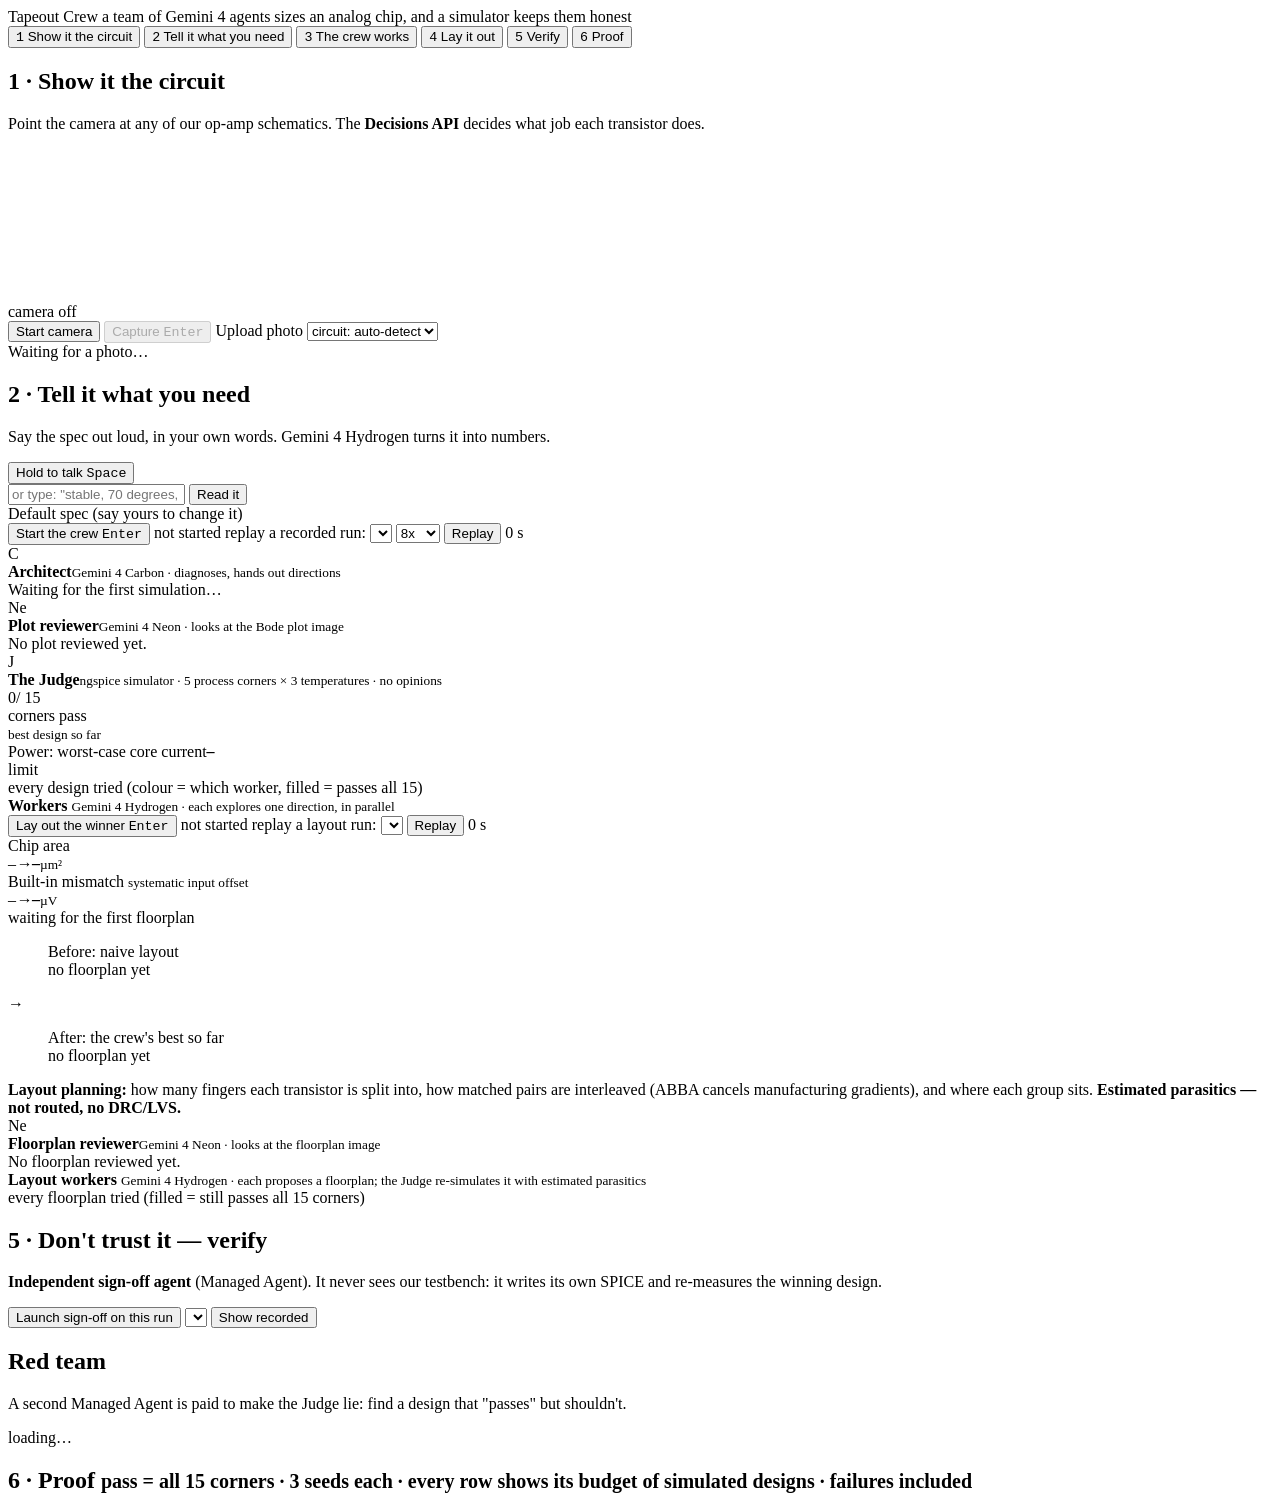
==== demo/static/index.html @ b9f5b8c5 "idk what we have rn but this is updated" ====
<!doctype html>
<html lang="en">
<head>
<meta charset="utf-8">
<meta name="viewport" content="width=device-width, initial-scale=1">
<title>Tapeout Crew</title>
<link rel="stylesheet" href="/static/style.css">
</head>
<body>
<header>
  <div class="brand">Tapeout Crew <span>a team of Gemini 4 agents sizes an analog chip, and a simulator keeps them honest</span></div>
  <nav id="nav">
    <button data-step="1"><kbd>1</kbd> Show it the circuit</button>
    <button data-step="2"><kbd>2</kbd> Tell it what you need</button>
    <button data-step="3"><kbd>3</kbd> The crew works</button>
    <button data-step="4"><kbd>4</kbd> Lay it out</button>
    <button data-step="5"><kbd>5</kbd> Verify</button>
    <button data-step="6"><kbd>6</kbd> Proof</button>
  </nav>
</header>

<!-- ============================== STEP 1 -->
<section id="step1" class="step">
  <div class="cols c2">
    <div class="panel">
      <h2>1 &middot; Show it the circuit</h2>
      <p class="sub">Point the camera at any of our op-amp schematics. The <b>Decisions API</b> decides what job each transistor does.</p>
      <div class="camwrap">
        <video id="cam" autoplay playsinline muted></video>
        <img id="photo" alt="" hidden>
        <div id="camhint" class="camhint">camera off</div>
      </div>
      <div class="row">
        <button id="btnCam" class="big">Start camera</button>
        <button id="btnCapture" class="big primary" disabled>Capture <kbd>Enter</kbd></button>
        <label class="big filebtn">Upload photo<input id="filePhoto" type="file" accept="image/*" hidden></label>
        <select id="selCircuit" title="circuit hint">
          <option value="auto">circuit: auto-detect</option>
          <option value="diff">two-stage diff</option>
          <option value="fc">folded cascode</option>
          <option value="tele">telescopic</option>
        </select>
      </div>
    </div>
    <div class="panel">
      <div id="roleHeadline" class="headline muted">Waiting for a photo&hellip;</div>
      <div id="roleSub" class="sub"></div>
      <div id="roleGroups" class="rolegroups"></div>
      <div id="knobs" class="knobs"></div>
    </div>
  </div>
</section>

<!-- ============================== STEP 2 -->
<section id="step2" class="step">
  <div class="cols c2">
    <div class="panel">
      <h2>2 &middot; Tell it what you need</h2>
      <p class="sub">Say the spec out loud, in your own words. Gemini 4 Hydrogen turns it into numbers.</p>
      <button id="btnTalk" class="talk">Hold to talk <kbd>Space</kbd></button>
      <div id="talkState" class="sub center"></div>
      <div class="row">
        <input id="specText" type="text" placeholder='or type: "stable, 70 degrees, 15 megahertz, 60 dB gain, under 60 microamps"'>
        <button id="btnSpecText" class="big">Read it</button>
      </div>
      <div id="transcript" class="bubble" hidden></div>
    </div>
    <div class="panel">
      <div id="specHeadline" class="headline muted">Default spec (say yours to change it)</div>
      <div id="specCard" class="speccard"></div>
      <div id="specNotes" class="sub"></div>
    </div>
  </div>
</section>

<!-- ============================== STEP 3 -->
<section id="step3" class="step">
  <div class="stagebar">
    <button id="btnRun" class="big primary">Start the crew <kbd>Enter</kbd></button>
    <span id="runInfo" class="runinfo">not started</span>
    <span class="spacer"></span>
    <span class="small">replay a recorded run:</span>
    <select id="selReplay"></select>
    <select id="selSpeed"><option value="4">4x</option><option value="8" selected>8x</option><option value="16">16x</option><option value="1">1x</option></select>
    <button id="btnReplay">Replay</button>
    <span id="clock" class="clock">0 s</span>
  </div>
  <div class="stage">
    <div class="col left">
      <div class="agent architect" id="architect">
        <div class="ahead"><span class="avatar a-arch">C</span><div><b>Architect</b><small>Gemini 4 Carbon &middot; diagnoses, hands out directions</small></div><span id="archState" class="state"></span></div>
        <div id="archBubble" class="bubble big-bubble muted">Waiting for the first simulation&hellip;</div>
        <div id="archBinding" class="binding"></div>
      </div>
      <div class="agent critic" id="critic">
        <div class="ahead"><span class="avatar a-crit">Ne</span><div><b>Plot reviewer</b><small>Gemini 4 Neon &middot; looks at the Bode plot image</small></div><span id="critState" class="state"></span></div>
        <div class="critbody">
          <img id="critImg" alt="" hidden>
          <div id="critNote" class="bubble muted">No plot reviewed yet.</div>
        </div>
      </div>
    </div>
    <div class="col mid">
      <div class="agent judge">
        <div class="ahead"><span class="avatar a-judge">J</span><div><b>The Judge</b><small>ngspice simulator &middot; 5 process corners &times; 3 temperatures &middot; no opinions</small></div><span id="judgeState" class="state"></span></div>
        <div class="judgebody">
          <div class="counter"><span id="nPass">0</span><span class="of">/ 15</span><div class="counterlabel">corners pass<br><small id="bestLabel">best design so far</small></div></div>
          <div class="grid" id="grid"></div>
        </div>
        <div class="currentbar">
          <div class="cblabel"><span>Power: worst-case core current</span><b id="curVal">&ndash;</b></div>
          <div class="track"><div id="curFill" class="fill"></div><div id="curLimit" class="limit"><span id="curLimitLabel">limit</span></div></div>
        </div>
        <div class="metrics" id="metrics"></div>
        <div class="dotswrap"><div class="small">every design tried (colour = which worker, filled = passes all 15)</div><div id="dots" class="dots"></div></div>
      </div>
    </div>
    <div class="col right">
      <div class="workershead"><b>Workers</b> <small>Gemini 4 Hydrogen &middot; each explores one direction, in parallel</small></div>
      <div id="workers" class="workers"></div>
    </div>
  </div>
  <div id="banner" class="banner" hidden><div id="bannerMain"></div><div id="bannerSub"></div></div>
</section>

<!-- ============================== STEP 4: layout -->
<section id="step4" class="step">
  <div class="stagebar">
    <button id="btnLayout" class="big primary">Lay out the winner <kbd>Enter</kbd></button>
    <span id="layInfo" class="runinfo">not started</span>
    <span class="spacer"></span>
    <span class="small">replay a layout run:</span>
    <select id="selLayReplay"></select>
    <button id="btnLayReplay">Replay</button>
    <span id="layClock" class="clock">0 s</span>
  </div>
  <div class="laystage">
    <div class="agent laymain">
      <div class="layheads">
        <div class="laynum"><div class="lab">Chip area</div>
          <div class="vals"><span id="layArea0">&ndash;</span><i>&rarr;</i><b id="layArea1">&ndash;</b><small>&micro;m&sup2;</small></div><div id="layAreaPct" class="pct"></div></div>
        <div class="laynum"><div class="lab">Built-in mismatch <small>systematic input offset</small></div>
          <div class="vals"><span id="layOff0">&ndash;</span><i>&rarr;</i><b id="layOff1">&ndash;</b><small>&micro;V</small></div><div id="layOffPct" class="pct"></div></div>
        <div id="layBadge" class="laybadge wait">waiting for the first floorplan</div>
      </div>
      <div class="floor">
        <figure><figcaption title="one finger per transistor, no interleaving">Before: naive layout</figcaption><div class="imgbox"><img id="layNaive" alt="" hidden><span class="ph">no floorplan yet</span></div></figure>
        <div class="arrow">&rarr;</div>
        <figure><figcaption id="layBestCap">After: the crew's best so far</figcaption><div class="imgbox"><img id="layBest" alt="" hidden><span class="ph">no floorplan yet</span></div></figure>
      </div>
      <div class="caption"><b>Layout planning:</b> how many fingers each transistor is split into, how matched pairs are interleaved (ABBA cancels manufacturing gradients), and where each group sits. <b class="caveat">Estimated parasitics &mdash; not routed, no DRC/LVS.</b></div>
    </div>
    <div class="col">
      <div class="agent critic" id="layCritic">
        <div class="ahead"><span class="avatar a-crit">Ne</span><div><b>Floorplan reviewer</b><small>Gemini 4 Neon &middot; looks at the floorplan image</small></div><span id="layCritState" class="state"></span></div>
        <div class="critrow"><img id="layCritImg" alt="" hidden><div id="layCritNote" class="bubble muted">No floorplan reviewed yet.</div></div>
      </div>
      <div class="workershead"><b>Layout workers</b> <small>Gemini 4 Hydrogen &middot; each proposes a floorplan; the Judge re-simulates it with estimated parasitics</small></div>
      <div id="layWorkers" class="workers"></div>
      <div class="dotswrap"><div class="small">every floorplan tried (filled = still passes all 15 corners)</div><div id="layDots" class="dots"></div></div>
    </div>
  </div>
</section>

<!-- ============================== STEP 5 -->
<section id="step5" class="step">
  <div class="cols c2">
    <div class="panel">
      <h2>5 &middot; Don't trust it &mdash; verify</h2>
      <p class="sub"><b>Independent sign-off agent</b> (Managed Agent). It never sees our testbench: it writes its own SPICE and re-measures the winning design.</p>
      <div class="row">
        <button id="btnSignoff" class="big primary">Launch sign-off on this run</button>
        <select id="selSignoff"></select>
        <button id="btnSignoffShow" class="big">Show recorded</button>
      </div>
      <div id="signTrace" class="trace"></div>
      <div id="signResult" class="signresult"></div>
    </div>
    <div class="panel">
      <h2>Red team</h2>
      <p class="sub">A second Managed Agent is paid to make the Judge lie: find a design that "passes" but shouldn't.</p>
      <div id="redteam" class="redteam"><span class="muted">loading&hellip;</span></div>
    </div>
  </div>
</section>

<!-- ============================== STEP 6 -->
<section id="step6" class="step">
  <div class="panel wide">
    <h2>6 &middot; Proof <small>pass = all 15 corners &middot; 3 seeds each &middot; every row shows its budget of simulated designs &middot; failures included</small></h2>
    <div id="proof" class="proof"></div>
    <div id="cost" class="cost"></div>
  </div>
</section>

<div id="toast" class="toast" hidden></div>
<script src="/static/app.js"></script>
</body>
</html>
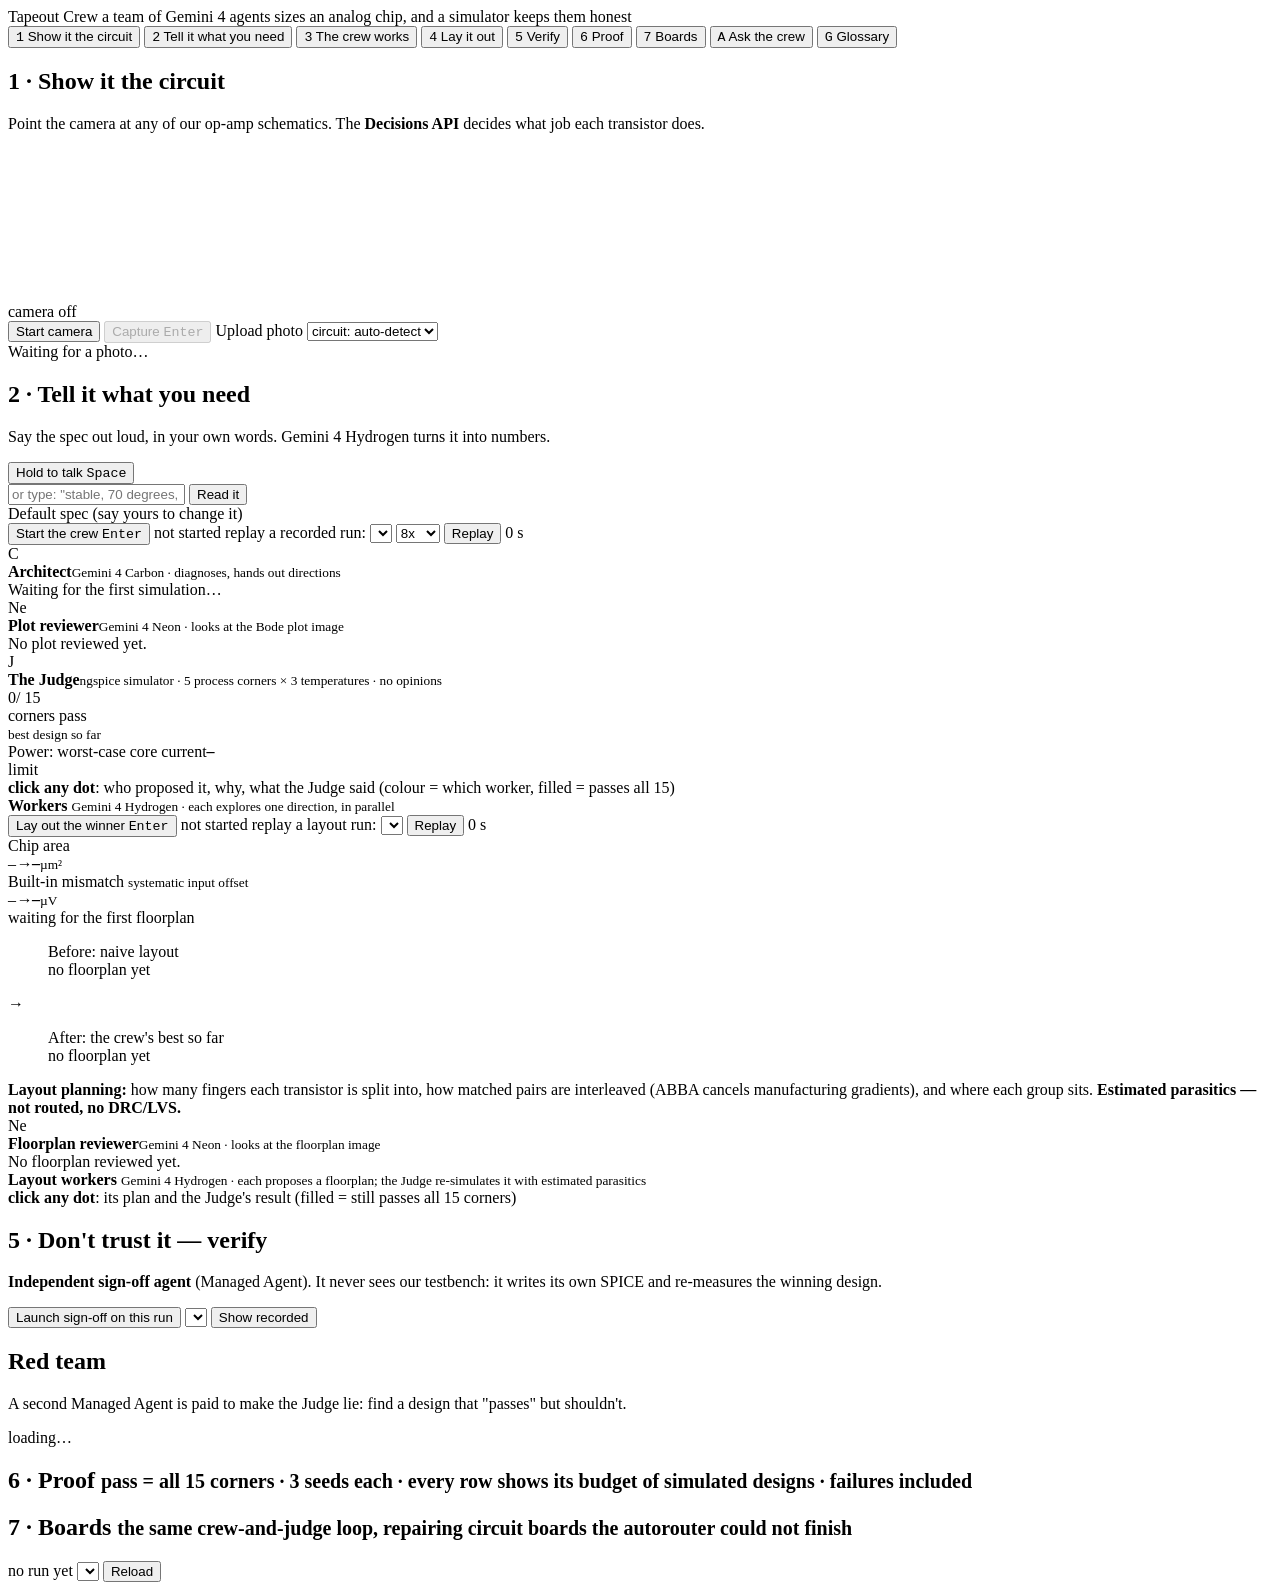
==== commit 5b2e2471: "uhhh more" ====
--- a/demo/static/index.html
+++ b/demo/static/index.html
@@ -16,6 +16,9 @@
     <button data-step="4"><kbd>4</kbd> Lay it out</button>
     <button data-step="5"><kbd>5</kbd> Verify</button>
     <button data-step="6"><kbd>6</kbd> Proof</button>
+    <button data-step="7"><kbd>7</kbd> Boards</button>
+    <button id="btnAsk" class="ask" title="ask a question or request a change (A)"><kbd>A</kbd> Ask the crew</button>
+    <button id="btnGloss" title="glossary and legend (G)"><kbd>G</kbd> Glossary</button>
   </nav>
 </header>
 
@@ -89,7 +92,7 @@
     <div class="col left">
       <div class="agent architect" id="architect">
         <div class="ahead"><span class="avatar a-arch">C</span><div><b>Architect</b><small>Gemini 4 Carbon &middot; diagnoses, hands out directions</small></div><span id="archState" class="state"></span></div>
-        <div id="archBubble" class="bubble big-bubble muted">Waiting for the first simulation&hellip;</div>
+        <div id="archBubble" class="bubble big-bubble muted" title="click for the full plan and every worker's instructions">Waiting for the first simulation&hellip;</div>
         <div id="archBinding" class="binding"></div>
       </div>
       <div class="agent critic" id="critic">
@@ -103,16 +106,17 @@
     <div class="col mid">
       <div class="agent judge">
         <div class="ahead"><span class="avatar a-judge">J</span><div><b>The Judge</b><small>ngspice simulator &middot; 5 process corners &times; 3 temperatures &middot; no opinions</small></div><span id="judgeState" class="state"></span></div>
-        <div class="judgebody">
+        <div class="judgebody" id="judgeBody" title="click: the full story of the best design">
           <div class="counter"><span id="nPass">0</span><span class="of">/ 15</span><div class="counterlabel">corners pass<br><small id="bestLabel">best design so far</small></div></div>
           <div class="grid" id="grid"></div>
         </div>
-        <div class="currentbar">
+        <div class="currentbar" id="currentBar">
           <div class="cblabel"><span>Power: worst-case core current</span><b id="curVal">&ndash;</b></div>
           <div class="track"><div id="curFill" class="fill"></div><div id="curLimit" class="limit"><span id="curLimitLabel">limit</span></div></div>
         </div>
         <div class="metrics" id="metrics"></div>
-        <div class="dotswrap"><div class="small">every design tried (colour = which worker, filled = passes all 15)</div><div id="dots" class="dots"></div></div>
+        <div id="partsStrip" class="partsstrip"></div>
+        <div class="dotswrap"><div class="small"><b>click any dot</b>: who proposed it, why, what the Judge said (colour = which worker, filled = passes all 15)</div><div id="dots" class="dots"></div></div>
       </div>
     </div>
     <div class="col right">
@@ -148,6 +152,7 @@
         <div class="arrow">&rarr;</div>
         <figure><figcaption id="layBestCap">After: the crew's best so far</figcaption><div class="imgbox"><img id="layBest" alt="" hidden><span class="ph">no floorplan yet</span></div></figure>
       </div>
+      <div id="layParts" class="partsstrip"></div>
       <div class="caption"><b>Layout planning:</b> how many fingers each transistor is split into, how matched pairs are interleaved (ABBA cancels manufacturing gradients), and where each group sits. <b class="caveat">Estimated parasitics &mdash; not routed, no DRC/LVS.</b></div>
     </div>
     <div class="col">
@@ -157,7 +162,7 @@
       </div>
       <div class="workershead"><b>Layout workers</b> <small>Gemini 4 Hydrogen &middot; each proposes a floorplan; the Judge re-simulates it with estimated parasitics</small></div>
       <div id="layWorkers" class="workers"></div>
-      <div class="dotswrap"><div class="small">every floorplan tried (filled = still passes all 15 corners)</div><div id="layDots" class="dots"></div></div>
+      <div class="dotswrap"><div class="small"><b>click any dot</b>: its plan and the Judge's result (filled = still passes all 15 corners)</div><div id="layDots" class="dots"></div></div>
     </div>
   </div>
 </section>
@@ -193,7 +198,25 @@
   </div>
 </section>
 
+<!-- ============================== STEP 7: PCB boards -->
+<section id="step7" class="step">
+  <div class="stagebar">
+    <h2>7 &middot; Boards <small>the same crew-and-judge loop, repairing circuit boards the autorouter could not finish</small></h2>
+    <span class="spacer"></span>
+    <span id="pcbInfo" class="runinfo">no run yet</span>
+    <select id="selPcb"></select>
+    <button id="btnPcbReload">Reload</button>
+  </div>
+  <div id="boards" class="boards"></div>
+</section>
+
+<aside id="drawer" class="drawer" hidden aria-label="details">
+  <div class="drawerhead"><h3 id="drawerTitle"></h3><button id="drawerClose" title="close (Esc)">close <kbd>Esc</kbd></button></div>
+  <div id="drawerBody" class="drawerbody"></div>
+</aside>
+<div id="tip" class="tip" hidden></div>
 <div id="toast" class="toast" hidden></div>
 <script src="/static/app.js"></script>
+<script src="/static/explain.js"></script>
 </body>
 </html>
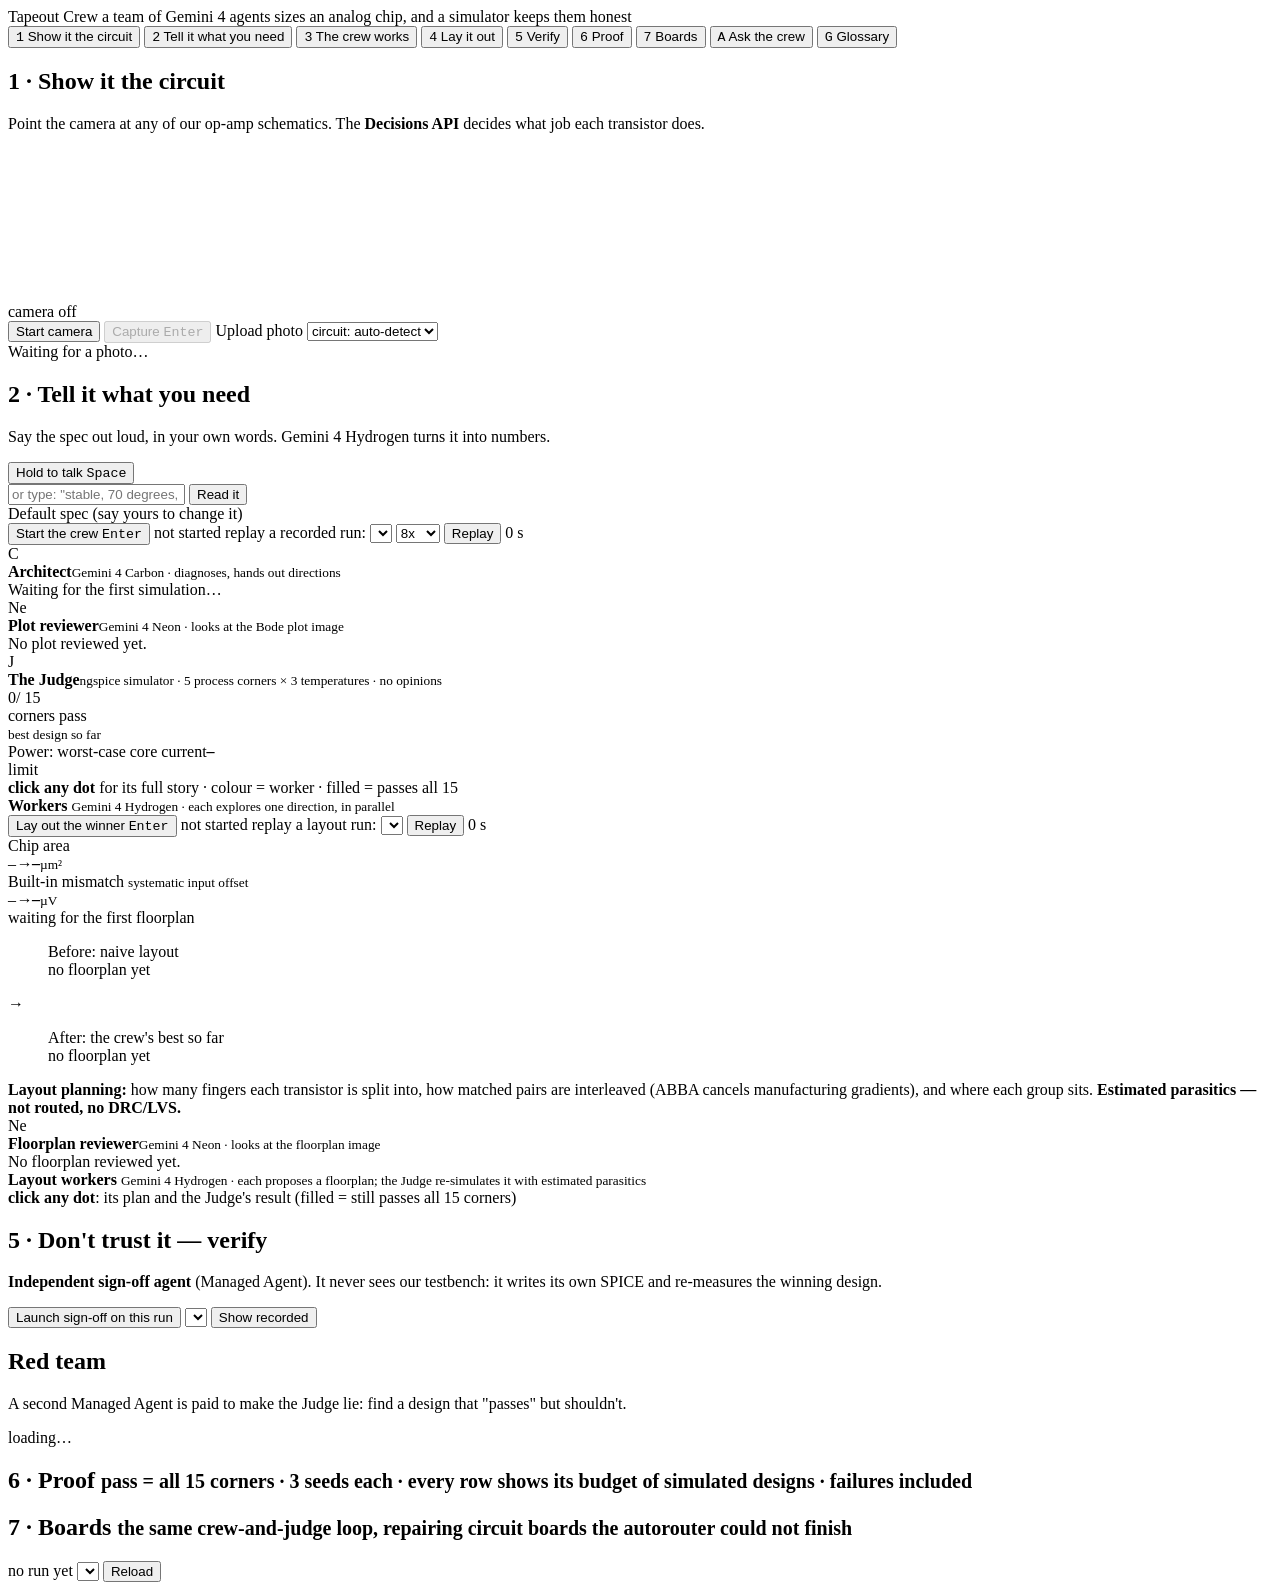
==== commit 5ed20c99: "interp" ====
--- a/demo/static/index.html
+++ b/demo/static/index.html
@@ -116,7 +116,7 @@
         </div>
         <div class="metrics" id="metrics"></div>
         <div id="partsStrip" class="partsstrip"></div>
-        <div class="dotswrap"><div class="small"><b>click any dot</b>: who proposed it, why, what the Judge said (colour = which worker, filled = passes all 15)</div><div id="dots" class="dots"></div></div>
+        <div class="dotswrap"><div class="small"><b>click any dot</b> for its full story &middot; colour = worker &middot; filled = passes all 15</div><div id="dots" class="dots"></div></div>
       </div>
     </div>
     <div class="col right">
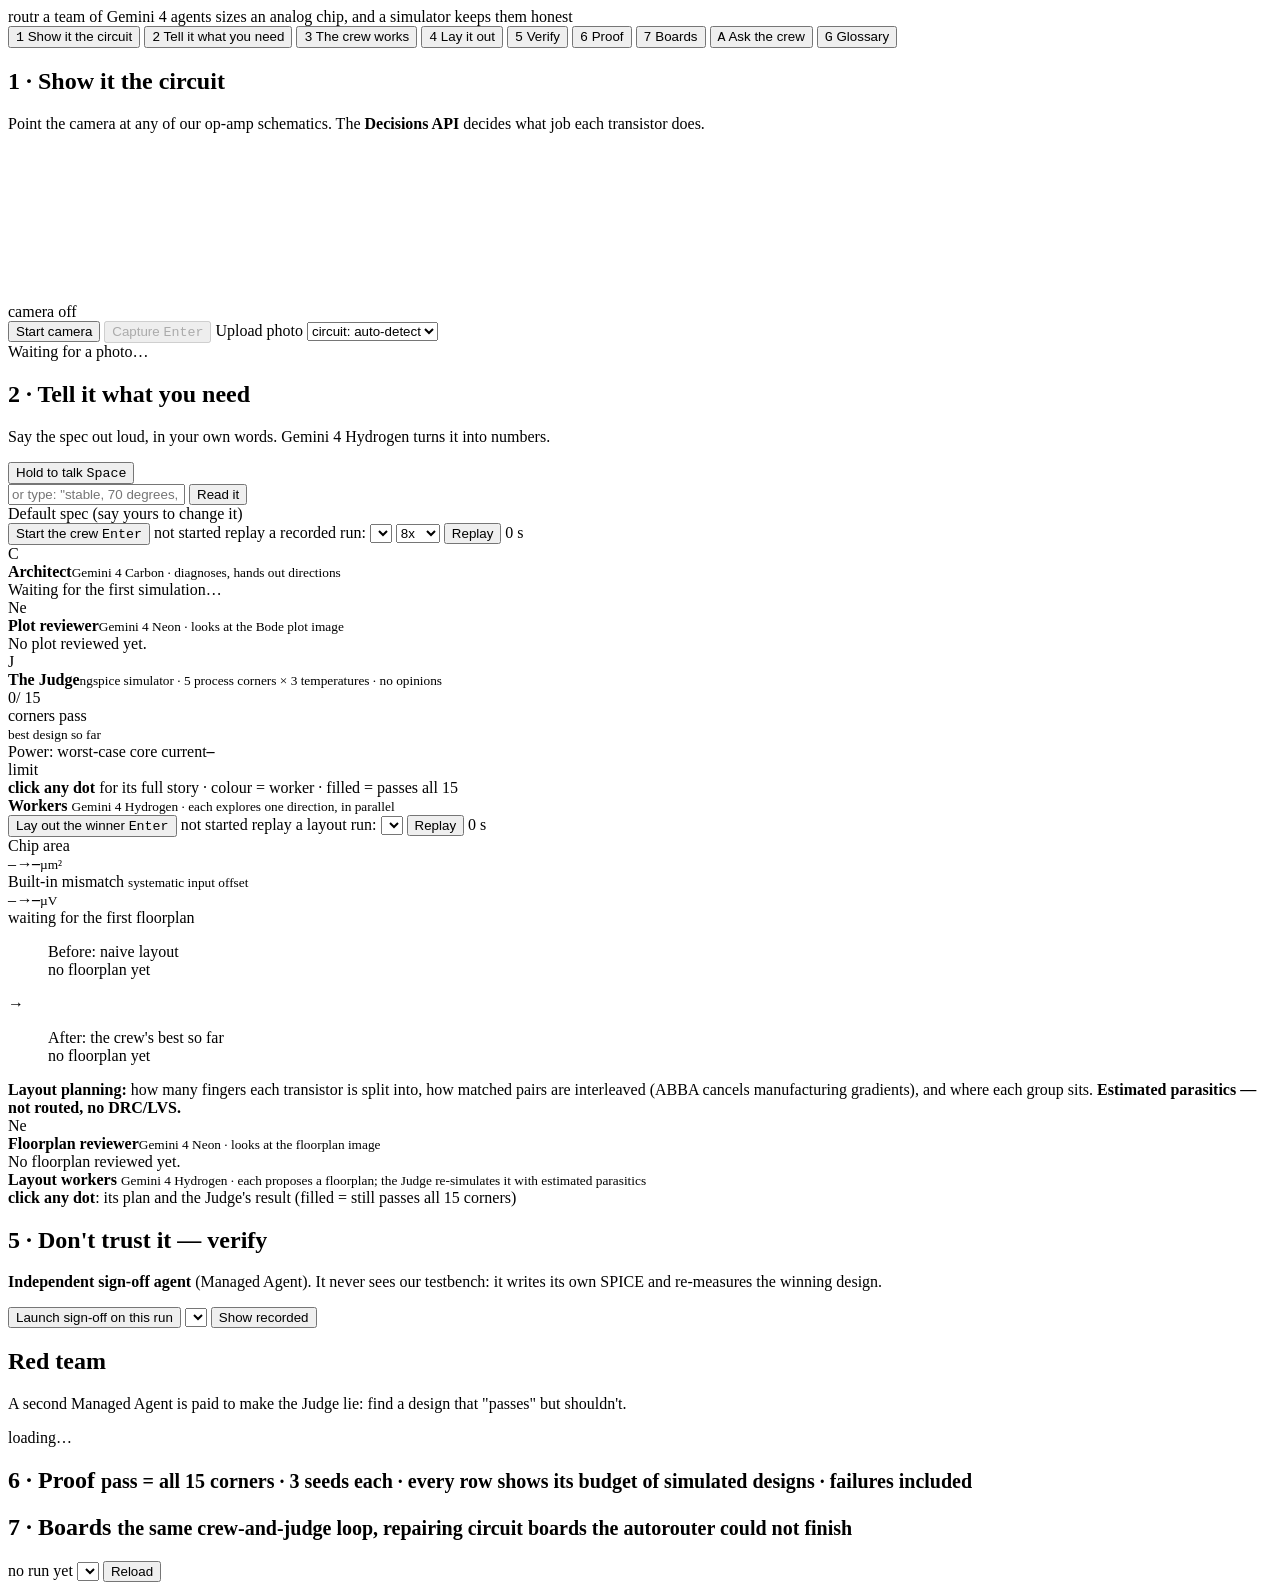
==== commit d0d426e2: "routr website: PCB + analog results, live tools, deploy to routr.internetguy.dev - web/: site genera" ====
--- a/demo/static/index.html
+++ b/demo/static/index.html
@@ -3,12 +3,12 @@
 <head>
 <meta charset="utf-8">
 <meta name="viewport" content="width=device-width, initial-scale=1">
-<title>Tapeout Crew</title>
+<title>routr</title>
 <link rel="stylesheet" href="/static/style.css">
 </head>
 <body>
 <header>
-  <div class="brand">Tapeout Crew <span>a team of Gemini 4 agents sizes an analog chip, and a simulator keeps them honest</span></div>
+  <div class="brand">routr <span>a team of Gemini 4 agents sizes an analog chip, and a simulator keeps them honest</span></div>
   <nav id="nav">
     <button data-step="1"><kbd>1</kbd> Show it the circuit</button>
     <button data-step="2"><kbd>2</kbd> Tell it what you need</button>
